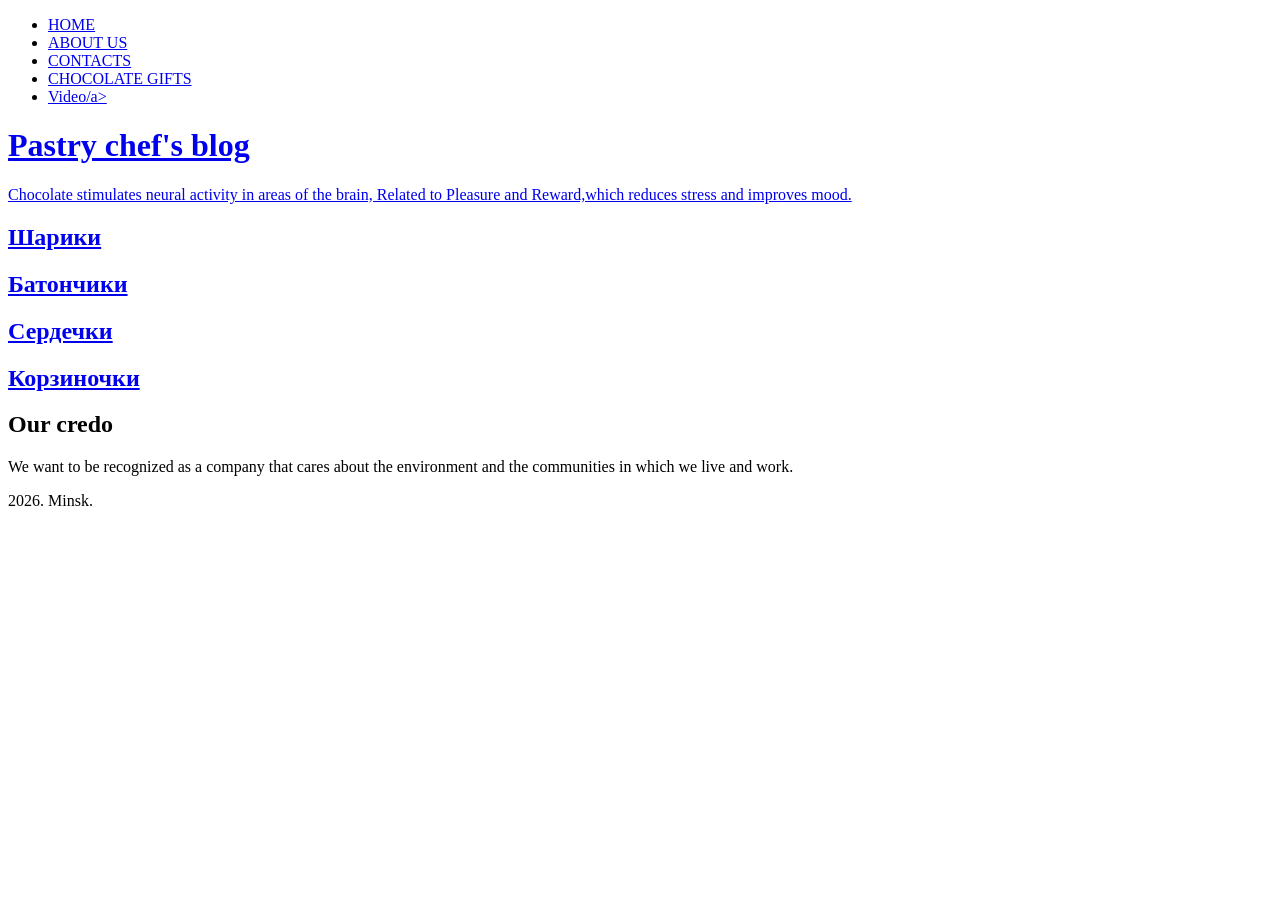
==== index.html @ 518810b0 "Add files via upload" ====
<!DOCTYPE html>
<html lang="en">

<head>
    <meta charset="UTF-8">
    <meta name="viewport" content="width=device-width, initial-scale=1.0">
    <title>Адаптивный веб-сайт с использованием Flexbox</title>
    <link rel="stylesheet" href="css/style.css">
</head>

<body   class="index">


    <header>
        <div class="header_nav">
            <ul>
                <li class="active"><a href="./index.html">HOME</a></li>
               <li><a href="./aboutus.html">ABOUT US</a></li>
                <li><a href="./contacts.html">CONTACTS</a></li>
               <li><a href="./sweet_gifts.html">CHOCOLATE GIFTS</a></li>
                <li class="active"><a href="./video.html">Video/a></li>
            </ul>
        </div>
        <div class="promo">

            <h1>Pastry chef's blog</h1>
            <p class="phrase">Chocolate stimulates neural activity in
                areas of the brain, Related to Pleasure and
                Reward,which reduces stress and improves mood. </p>
        </div>
    </header>




    <main>
        <div class="wrap_pictures">

            <div class="pict item1">
                <h2><a href="#">Шарики</a></h2>
            </div>

            <div class="pict item2">
                <h2><a href="#">Батончики</a></h2>
            </div>

            <div class="pict item3">
                <h2><a href="#">Сердечки</a></h2>
            </div>

            <div class="pict item4">
                <h2><a href="#">Корзиночки</a></h2>
            </div>

        </div>

    </main>



    <footer>

        <div class="promo_text_card">

            <h2 class="phrase">Our credo</h2>

            <p class="phrase">
                We want to be recognized as
                a company that cares about the environment
                and the communities in which we live and work.
            </p>

            <p class="phrase">2026. Minsk.</p>

        </div>

    </footer>





</body>

</html>
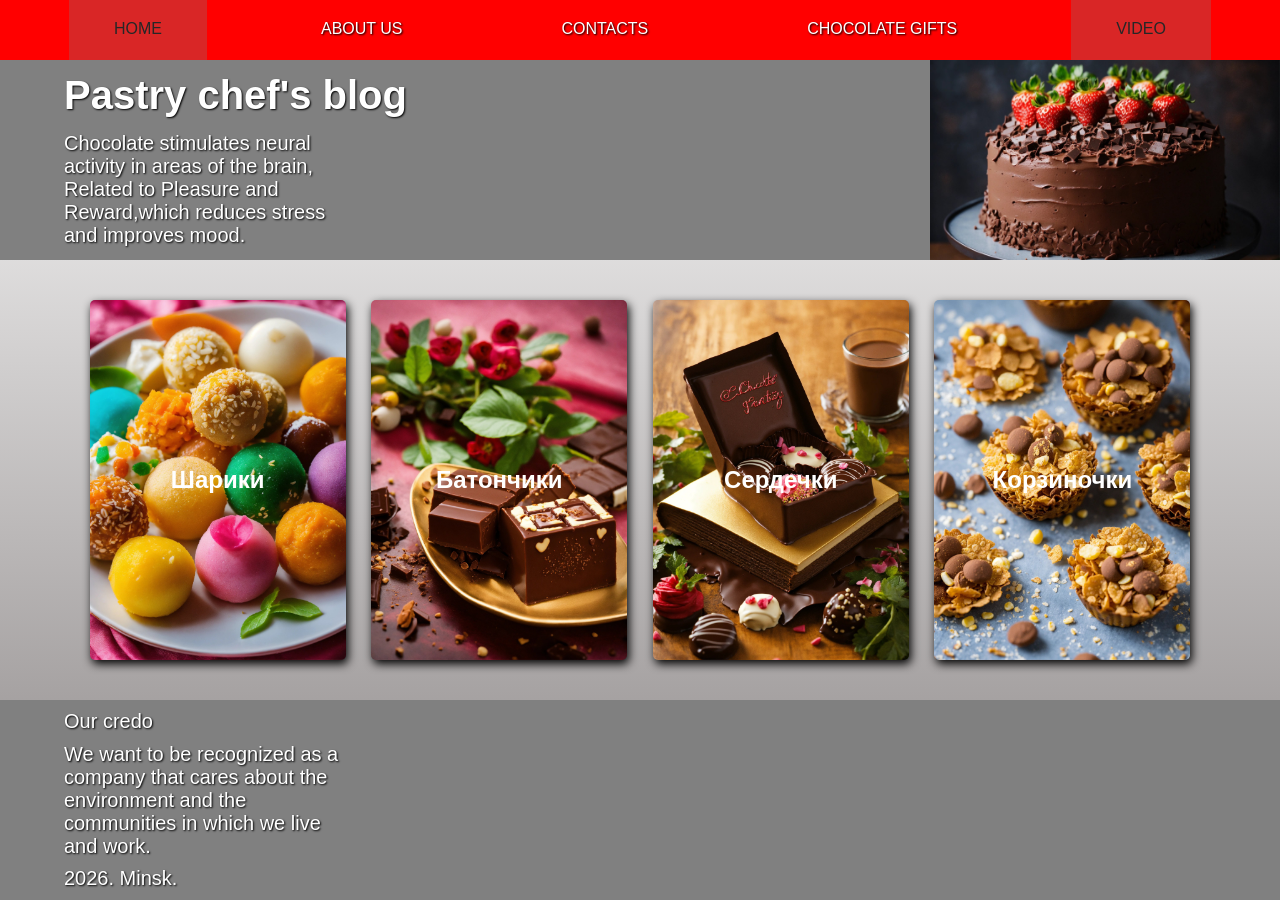
==== commit 6621f3e7: "Update index.html" ====
--- a/index.html
+++ b/index.html
@@ -18,7 +18,7 @@
                <li><a href="./aboutus.html">ABOUT US</a></li>
                 <li><a href="./contacts.html">CONTACTS</a></li>
                <li><a href="./sweet_gifts.html">CHOCOLATE GIFTS</a></li>
-                <li class="active"><a href="./video.html">Video/a></li>
+                <li class="active"><a href="./video.html">Video</a></li>
             </ul>
         </div>
         <div class="promo">
@@ -82,4 +82,4 @@
 
 </body>
 
-</html>+</html>
--- a/css/style.css
+++ b/css/style.css
@@ -0,0 +1,770 @@
+* {
+    margin: 0;
+    padding: 0;
+    box-sizing: border-box;
+    font-family: sans-serif
+}
+
+:root {
+
+    --text_sh: 1px 1px 2px black;
+
+}
+
+h1 {
+    color: white;
+    text-shadow: var(--text_sh);
+    font-size: 40px;
+    padding-left: 5vw;
+}
+
+
+
+body {
+    background: linear-gradient(180deg, white, #8c8787);
+    min-height: 100vh;
+
+    display: flex;
+    flex-direction: column;
+    justify-content: space-between;
+
+}
+
+
+
+
+/*НАВИГАЦИЯ*/
+
+.header_nav {
+    background-color: red;
+    width: 100%;
+}
+
+.header_nav a {
+    color: white;
+    text-decoration: none;
+    text-transform: uppercase;
+    display: inline-block;
+    text-align: center;
+    width: 100%;
+    height: 60px;
+    padding: 20px 45px;
+    background-color: red;
+    font-weight: normal;
+    text-shadow: var(--text_sh);
+    white-space: nowrap;
+}
+
+
+.header_nav ul {
+    display: flex;
+    list-style: none;
+    justify-content: space-evenly;
+    align-items: center;
+    width: 100%;
+}
+
+
+.header_nav ul li:hover {
+    background-color: gray;
+}
+
+.header_nav a:hover {
+    opacity: 0.7;
+    color: black;
+    text-shadow: none;
+}
+
+
+/*ПОДВИЖНЫЙ БЛОК PROMO С ТЕКСТОМ И ВЫЕЗЖАЮЩЕЙ КАРТИНКОЙ ПО НАВЕДЕНИЮ*/
+.promo {
+    height: 200px;
+    transition: 3s;
+    display: flex;
+    flex-direction: column;
+    justify-content: space-evenly;
+    background: gray;
+    background: grey url(../img/picter.jpg) no-repeat bottom -500px right 0/350px auto;
+    animation: xxx 1s ease 1 forwards;
+}
+
+/* 
+.promo:hover { УбРАТЬ ХОВЕР ЭФФЕКТ
+    height: 300px;
+    transition: 3s;
+    cursor: pointer;
+    background: grey url(../img/picter.jpg) no-repeat bottom -100px right 0/350px auto;
+} ДОБАВИТЬ АНИМАЦИИ*/
+
+@keyframes xxx {
+    0% {
+
+        background: grey url(../img/picter.jpg) no-repeat bottom -500px right 0/350px auto;
+    }
+
+    100% {
+
+        background: grey url(../img/picter.jpg) no-repeat bottom -195px right 0/350px auto;
+    }
+}
+
+
+@keyframes xxxx {
+    0% {
+
+        opacity: 0;
+        transform: scale(0.8);
+    }
+
+    100% {
+
+        opacity: 1;
+        transform: scale(1);
+    }
+}
+
+
+.phrase {
+    width: 350px;
+    font-size: 20px;
+    color: white;
+    font-weight: 100;
+    text-shadow: var(--text_sh);
+    padding-left: 5vw;
+}
+
+/*СТИЛИ ДЛЯ БЛОКА-ОБЁРТКИ С ФОНОВЫМИ КАРТИНКАМИ*/
+
+.wrap_pictures {
+    display: flex;
+    justify-content: center;
+    height: 100%;
+    gap: 2vw;
+    flex-wrap: wrap;
+
+}
+
+
+
+/*ФОНОВЫЕ КАРТИНКИ*/
+
+.item1 {
+    background: url(../img/pict1.png);
+    background-size: cover;
+}
+
+.item2 {
+    background: url(../img/pict2.png);
+    background-size: cover;
+}
+
+.item3 {
+
+    background: url(../img/pict3.png);
+    background-size: cover;
+}
+
+.item4 {
+    background: url(../img/pict4.png);
+    background-size: cover;
+}
+
+
+
+/*ОБЩИЕ СТИЛИ КАРТИНОК*/
+
+.pict {
+    margin: 2vh 0;
+    width: 20vw;
+    min-width: 250px;
+    /*ДОБАВИТЬ!!!!!!!!!!!!!!!*/
+    height: 40vh;
+    border-radius: 5px;
+    box-shadow: 2px 4px 10px black;
+    display: flex;
+    justify-content: center;
+    align-items: center;
+    cursor: pointer;
+    background-size: cover;
+    background-color: red;
+    animation: xxxx 3s ease 1 forwards;
+}
+
+
+.pict a {
+    color: white;
+    text-decoration: none;
+}
+
+.pict a:hover {
+    color: red;
+}
+
+/*НИЖНИЙ БЛОК С ТЕКСТОМ, ЗАГОЛОВКОМ И ВЫЕЗЖАЮЩЕЙ КАРТИНКОЙ*/
+
+.promo_text_card {
+    height: 200px;
+    transition: 3s;
+    display: flex;
+    flex-direction: column;
+    justify-content: space-evenly;
+    background: grey url(../img/picter_footer.jpg) no-repeat bottom -500px right 0/350px auto;
+}
+
+
+.promo_text_card:hover {
+    height: 300px;
+    transition: 3s;
+    cursor: pointer;
+    background: grey url(../img/picter_footer.jpg) no-repeat bottom -50px right 0/350px auto;
+}
+
+
+/* СТИЛИ ДЛЯ СТРАНИЦЫ С КОНТАКТАМИ 
+УБИРАЕМ АНИМАЦИЮ*/
+
+.contacts {
+    animation: none;
+}
+
+
+
+
+
+.contacts {
+    height: 100px;
+}
+
+
+.contacts:hover {
+
+    width: 100%;
+    transition: 3s;
+    height: 160px;
+    /* justify-content: space-evenly; */
+    background: grey url(../img/picter.jpg) no-repeat top -50px right 0/200px auto;
+
+
+}
+
+.h2_cont {
+    display: none;
+}
+
+.active {
+    background-color: gray;
+}
+
+.active a {
+    opacity: .7;
+    color: black;
+    text-shadow: none;
+}
+
+.main_contacts {
+    display: flex;
+    width: 100%;
+    height: 100%;
+    min-height: 75vh;
+    align-items: center;
+    justify-content: space-evenly;
+}
+
+.inform a {
+    text-decoration: none;
+    color: black;
+}
+
+.inform a:hover {
+    color: red;
+}
+
+.inform h2 {
+    color: white;
+    text-shadow: var(--text_sh);
+    font-size: 25px;
+    font-weight: normal;
+}
+
+.inform {
+    display: flex;
+    flex-direction: column;
+    justify-content: space-around;
+    align-items: center;
+    height: 50vh;
+    width: 35%;
+}
+
+.child {
+    width: 20vw;
+    height: 30%;
+    display: flex;
+    flex-direction: column;
+    justify-content: space-evenly;
+}
+
+.map {
+    padding: 0;
+    margin: 0;
+}
+
+#frame {
+    height: 50vh;
+    width: 45%;
+    border-radius: 10px;
+    box-shadow: 0 0 25px 2px black;
+}
+
+
+
+/* СТРАНИЦА С  ВИДЕО */
+
+
+.main_video {
+
+    display: flex;
+    justify-content: space-evenly;
+    gap: 2vw;
+
+}
+
+.inform_video_page {
+
+    align-content: center;
+}
+
+#video {
+    width: 50vw;
+    height: 40vh;
+    border-radius: 10px;
+
+    box-shadow: 0 0 25px 2px black;
+}
+
+
+/* СТИЛИ ДЛЯ ГАЛЕРЕИ */
+
+
+.main_gal {
+    background-color: rgb(59, 56, 56);
+}
+
+
+.gal_wrap {
+
+    padding: 2vw 0;
+    display: flex;
+    flex-wrap: wrap;
+    gap: 2vw;
+    justify-content: center;
+    align-items: center;
+}
+
+.gal_wrap .img {
+
+    height: 250px;
+    width: 350px;
+    display: inline-block;
+    overflow: hidden;
+    border: 2px solid white;
+    border-radius: 20px;
+}
+
+
+div.gal_wrap .img img {
+
+    object-fit: cover;
+    object-position: center;
+    height: 100%;
+    width: 100%;
+    transition: all 1s;
+    cursor: pointer;
+}
+
+div.gal_wrap .img img:hover{
+    transform: scale(1.3);
+    transition: all 1s;
+}
+
+/* Страница - разворот маленьких картинок */
+
+.wrap_open_image{
+
+    height: 100vh;
+    width: 100%;
+    position: relative;
+    display: flex;
+    justify-content: center;
+    justify-content: center;
+    align-items: center;
+    background-color: gray;
+
+}
+
+
+#open_image1{
+    background-image: url(../img_gift/gift1.jpg);
+}
+#open_image2{
+    background-image: url(../img_gift/gift2.jpg);
+}
+#open_image3{
+    background-image: url(../img_gift/gift3.jpg);
+}
+#open_image4{
+    background-image: url(../img_gift/gift4.jpg);
+}
+#open_image5{
+    background-image: url(../img_gift/gift5.jpg);
+}
+#open_image6{
+    background-image: url(../img_gift/gift6.jpg);
+}
+#open_image7{
+    background-image: url(../img_gift/gift7.jpg);
+}
+#open_image8{
+    background-image: url(../img_gift/gift8.jpg);
+}
+#open_image9{
+    background-image: url(../img_gift/gift9.jpg);
+}
+#open_image10{
+    background-image: url(../img_gift/gift10.jpg);
+}
+
+#open_image11{
+    background-image: url(../img_gift/gift11.jpg);
+}
+
+
+#open_image12{
+    background-image: url(../img_gift/gift12.jpg);
+}
+
+
+.open_image{
+    height: 50vw;
+    width: 82vw;
+    background-size: cover;
+    background-position: center;
+    border-radius: 15px;
+    background-repeat: no-repeat;
+    box-shadow: 0 0 20px 2px black;
+
+
+}
+
+.zakrivashka{
+    font-size: 40px;
+    font-weight: normal;
+    position: absolute;
+    right: 40px;
+    top: 15px;
+    background-color: white;
+    border-radius: 50%;
+    width: 50px;
+    height: 50px;
+    box-shadow: 0 0 20px 2px white;
+    border: 2px solid rgb(74, 71, 71);
+    transition: all 0.8s;
+    display: flex;
+    justify-content: center;
+    align-items: center;
+}
+
+
+.zakrivashka a{
+    color: black;
+    text-decoration: none;
+}
+
+/* СТРАНИЦА СО СЛАЙДЕРОМ */
+
+.container{
+    width: 100%;
+    height: 100%;
+    background-color: rgb(59, 56, 56);
+    position: relative;
+    z-index: -100;
+}
+
+.container>.box{
+    width: 100%;
+    height: 100%;
+    position: absolute;
+    background-size: cover;
+    background-position: 100% 100%;
+    opacity: 0;
+   animation: move 30s infinite;
+    
+}
+
+.main_slide{
+    height: 80vh;
+    overflow: hidden;
+    position: relative;
+}
+
+
+
+
+.container>.box:ntah-child(1){
+    background-image: url(../img/slaid1.jpg);
+}
+
+
+.container>.box:ntah-child(2){
+    background-image: url(../img/slaid2.jpg);
+    animation-delay: 5s;
+}
+
+.container>.box:ntah-child(3){
+    background-image: url(../img/slaid3.jpg);
+    animation-delay: 10s;
+}
+
+.container>.box:ntah-child(4){
+    background-image: url(../img/slaid4.jpg);
+    animation-delay: 15s;
+}
+
+.container>.box:ntah-child(5){
+    background-image: url(../img/slaid5.jpg);
+    animation-delay: 20s;
+}
+
+.container>.box:ntah-child(6){
+    background-image: url(../img/slaid6.jpg);
+    animation-delay: 25s;
+}
+
+@keyframes move {
+    0%{
+        opacity: .5;
+    }
+
+    10%{
+        opacity: 1;
+    }
+
+    20%{
+        opacity: 1;
+    }
+
+    30%{
+        opacity: 0;
+    }
+
+    70%{
+        transform: scale(1.2);
+    }
+}
+
+
+.content{
+    position: absolute;
+    top: 50%;
+    left: 50%;
+    transform: translate(-50%,-50%);
+}
+
+.content>h2{
+    font-size: 3vw;
+    margin-bottom: 1.2rem;
+}
+
+.content>p{
+    font-size: 2.5vw;
+    color: white;
+    text-shadow: 1px 1px 1px black;
+}
+
+.about{
+    height: 50px;
+}
+
+@media(max-width: 800px) {
+
+    h1 {
+        color: white;
+        text-shadow: var(--text_sh);
+        font-size: 30px;
+        padding-left: 2vw;
+    }
+
+
+    .phrase {
+        width: 35vw;
+        font-size: 17px;
+        color: white;
+        font-weight: 100;
+        text-shadow: var(--text_sh);
+        padding-left: 2vw;
+    }
+
+    .promo {
+        height: 300px;
+        transition: 3s;
+        display: flex;
+        flex-direction: column;
+        justify-content: space-evenly;
+        background: grey url(../img/picter_footer.jpg) no-repeat top -40px right 0/cover;
+        animation: none;
+    }
+
+    .promo:hover {
+        height: 300px;
+        transition: 3s;
+        cursor: pointer;
+        background: grey url(../img/picter_footer.jpg) no-repeat top -40px right 0/cover;
+    }
+
+
+    .header_nav {
+        background-color: red;
+        height: 300px;
+        width: 35%;
+        position: absolute;
+        right: 0;
+        top: 0;
+        opacity: 0.6;
+        transition: all 1s;
+    }
+
+    .header_nav:hover {
+        opacity: 0.9;
+        transition: all 1s;
+    }
+
+    .header_nav ul {
+        display: flex;
+        flex-direction: column;
+        list-style: none;
+        justify-content: flex-start;
+        align-items: flex-start;
+        width: 100%;
+    }
+
+
+    .header_nav a {
+        color: white;
+        text-decoration: none;
+        text-transform: uppercase;
+        text-align: left;
+        width: 100%;
+        height: 60px;
+        padding: 20px 10px;
+        background-color: red;
+        text-shadow: var(--text_sh);
+        white-space: nowrap;
+    }
+
+    .header_nav ul li:hover {
+        width: 100%;
+        background-color: gray;
+    }
+
+    .header_nav ul li a:hover {
+        width: 100%;
+        opacity: 0.7;
+    }
+
+    .header_nav ul li {
+        margin: 0;
+        padding: 0;
+        width: 100%;
+        background-color: red;
+
+    }
+
+
+
+    /* УБИРАЕМ!!!.wrap_pictures {
+        /* display: flex;
+        flex-direction: column;
+        justify-content: center;
+        align-items: center;
+        margin: 0;
+        height: 260vh;
+        gap: 2vw; 
+
+    } */
+
+
+
+    /* УБИРАЕМ!!!
+    .pict {
+        margin: 0;
+        width: 97vw;
+        height: 60vh;
+        border-radius: 5px;
+        box-shadow: none;
+        display: flex;
+        justify-content: center;
+        align-items: center;
+        cursor: pointer;
+        background-size: cover;
+        background-position: center;
+        background-color: red;
+    } */
+
+    .pict:hover {
+        opacity: .7;
+
+    }
+
+    .pict a {
+
+        font-size: 30px;
+        font-weight: 700;
+    }
+
+
+    .pict a:hover {
+        text-shadow: 1px 1px 1px black;
+    }
+
+    /* УБИРАЕМ!!! 
+    .index {
+        height: 300vh;
+
+    } */
+
+    .promo_text_card:hover {
+        height: 400px;
+        transition: 3s;
+        cursor: pointer;
+        background: grey url(../img/picter_footer.jpg) no-repeat top 15px center/cover;
+        /*ОДИНАКОВО*/
+        display: flex;
+        justify-content: center;
+        align-items: center;
+        gap: 25px;
+    }
+
+
+    .promo_text_card {
+        height: 400px;
+        transition: 3s;
+        cursor: pointer;
+        background: grey url(../img/picter_footer.jpg) no-repeat top 15px center/cover;
+        /*ОДИНАКОВО*/
+        display: flex;
+        justify-content: center;
+        align-items: center;
+        gap: 25px;
+    }
+
+
+
+
+
+
+
+
+
+
+
+
+}
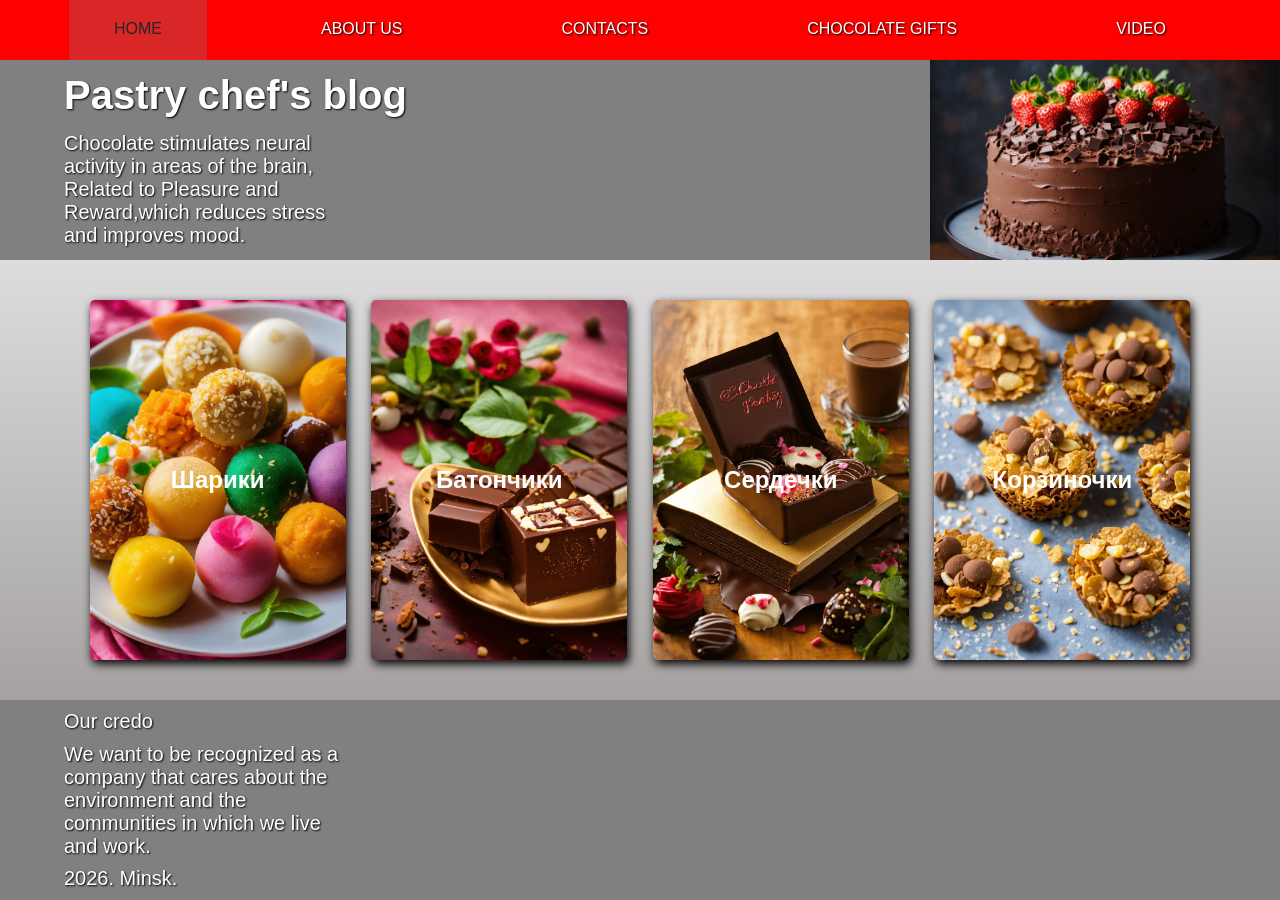
==== commit 377c2e51: "Update index.html" ====
--- a/index.html
+++ b/index.html
@@ -18,7 +18,7 @@
                <li><a href="./aboutus.html">ABOUT US</a></li>
                 <li><a href="./contacts.html">CONTACTS</a></li>
                <li><a href="./sweet_gifts.html">CHOCOLATE GIFTS</a></li>
-                <li class="active"><a href="./video.html">Video</a></li>
+                <li><a href="./video.html">Video</a></li>
             </ul>
         </div>
         <div class="promo">
